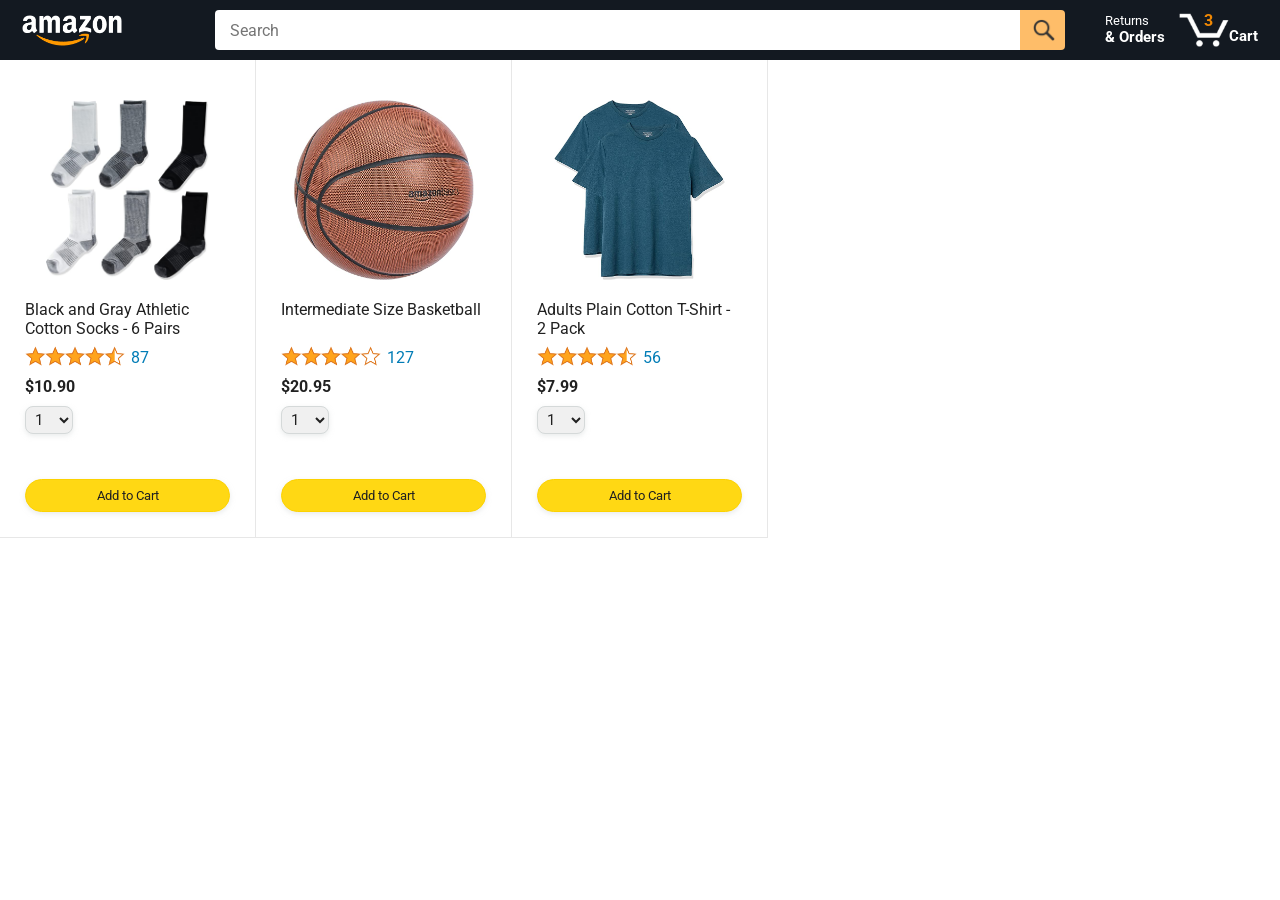
==== javascript-amazon-project-main/amazon.html @ 1766d0ad "new amazon project" ====
<!DOCTYPE html>
<html>
  <head>
    <title>Amazon Project</title>

    <!-- This code is needed for responsive design to work.
      (Responsive design = make the website look good on
      smaller screen sizes like a phone or a tablet). -->
    <meta name="viewport" content="width=device-width, initial-scale=1">

    <!-- Load a font called Roboto from Google Fonts. -->
    <link rel="preconnect" href="https://fonts.googleapis.com">
    <link rel="preconnect" href="https://fonts.gstatic.com" crossorigin>
    <link href="https://fonts.googleapis.com/css2?family=Roboto:wght@400;500;700&display=swap" rel="stylesheet">

    <!-- Here are the CSS files for this page. -->
    <link rel="stylesheet" href="styles/shared/general.css">
    <link rel="stylesheet" href="styles/shared/amazon-header.css">
    <link rel="stylesheet" href="styles/pages/amazon.css">
  </head>
  <body>
    <div class="amazon-header">
      <div class="amazon-header-left-section">
        <a href="amazon.html" class="header-link">
          <img class="amazon-logo"
            src="images/amazon-logo-white.png">
          <img class="amazon-mobile-logo"
            src="images/amazon-mobile-logo-white.png">
        </a>
      </div>

      <div class="amazon-header-middle-section">
        <input class="search-bar" type="text" placeholder="Search">

        <button class="search-button">
          <img class="search-icon" src="images/icons/search-icon.png">
        </button>
      </div>

      <div class="amazon-header-right-section">
        <a class="orders-link header-link" href="orders.html">
          <span class="returns-text">Returns</span>
          <span class="orders-text">& Orders</span>
        </a>

        <a class="cart-link header-link" href="checkout.html">
          <img class="cart-icon" src="images/icons/cart-icon.png">
          <div class="cart-quantity">3</div>
          <div class="cart-text">Cart</div>
        </a>
      </div>
    </div>
    
    <div class="main">
      <div class="products-grid">
        <div class="product-container">
          <div class="product-image-container">
            <img class="product-image"
              src="images/products/athletic-cotton-socks-6-pairs.jpg">
          </div>

          <div class="product-name limit-text-to-2-lines">
            Black and Gray Athletic Cotton Socks - 6 Pairs
          </div>

          <div class="product-rating-container">
            <img class="product-rating-stars"
              src="images/ratings/rating-45.png">
            <div class="product-rating-count link-primary">
              87
            </div>
          </div>

          <div class="product-price">
            $10.90
          </div>

          <div class="product-quantity-container">
            <select>
              <option selected value="1">1</option>
              <option value="2">2</option>
              <option value="3">3</option>
              <option value="4">4</option>
              <option value="5">5</option>
              <option value="6">6</option>
              <option value="7">7</option>
              <option value="8">8</option>
              <option value="9">9</option>
              <option value="10">10</option>
            </select>
          </div>

          <div class="product-spacer"></div>

          <div class="added-to-cart">
            <img src="images/icons/checkmark.png">
            Added
          </div>

          <button class="add-to-cart-button button-primary">
            Add to Cart
          </button>
        </div>

        <div class="product-container">
          <div class="product-image-container">
            <img class="product-image"
              src="images/products/intermediate-composite-basketball.jpg">
          </div>

          <div class="product-name limit-text-to-2-lines">
            Intermediate Size Basketball
          </div>

          <div class="product-rating-container">
            <img class="product-rating-stars"
              src="images/ratings/rating-40.png">
            <div class="product-rating-count link-primary">
              127
            </div>
          </div>

          <div class="product-price">
            $20.95
          </div>

          <div class="product-quantity-container">
            <select>
              <option selected value="1">1</option>
              <option value="2">2</option>
              <option value="3">3</option>
              <option value="4">4</option>
              <option value="5">5</option>
              <option value="6">6</option>
              <option value="7">7</option>
              <option value="8">8</option>
              <option value="9">9</option>
              <option value="10">10</option>
            </select>
          </div>

          <div class="product-spacer"></div>

          <div class="added-to-cart">
            <img src="images/icons/checkmark.png">
            Added
          </div>

          <button class="add-to-cart-button button-primary">
            Add to Cart
          </button>
        </div>

        <div class="product-container">
          <div class="product-image-container">
            <img class="product-image"
              src="images/products/adults-plain-cotton-tshirt-2-pack-teal.jpg">
          </div>

          <div class="product-name limit-text-to-2-lines">
            Adults Plain Cotton T-Shirt - 2 Pack
          </div>

          <div class="product-rating-container">
            <img class="product-rating-stars"
              src="images/ratings/rating-45.png">
            <div class="product-rating-count link-primary">
              56
            </div>
          </div>

          <div class="product-price">
            $7.99
          </div>

          <div class="product-quantity-container">
            <select>
              <option selected value="1">1</option>
              <option value="2">2</option>
              <option value="3">3</option>
              <option value="4">4</option>
              <option value="5">5</option>
              <option value="6">6</option>
              <option value="7">7</option>
              <option value="8">8</option>
              <option value="9">9</option>
              <option value="10">10</option>
            </select>
          </div>

          <div class="product-spacer"></div>

          <div class="added-to-cart">
            <img src="images/icons/checkmark.png">
            Added
          </div>

          <button class="add-to-cart-button button-primary">
            Add to Cart
          </button>
        </div>
      </div>
    </div>
  </body>
</html>
---- javascript-amazon-project-main/styles/shared/general.css ----
body {
  font-family: Roboto, Arial;
  color: rgb(33, 33, 33);
  /* The <body> element has a default margin of 8px
     on all sides. This removes the default margins. */
  margin: 0;
}

/* <p> elements have a default margin on the top
   and bottom. This removes the default margins. */
p {
  margin: 0;
}

button {
  cursor: pointer;
}

select {
  cursor: pointer;
}

input, select, button {
  font-family: Roboto, Arial;
}

.button-primary {
  color: rgb(33, 33, 33);
  background-color: rgb(255, 216, 20);
  border: 1px solid rgb(252, 210, 0);
  border-radius: 8px;
  cursor: pointer;
  box-shadow: 0 2px 5px rgba(213, 217, 217, 0.5);
}

.button-primary:hover {
  background-color: rgb(247, 202, 0);
  border: 1px solid rgb(242, 194, 0);
}

.button-primary:active {
  background: rgb(255, 216, 20);
  border-color: rgb(252, 210, 0);
  box-shadow: none;
}

.button-secondary {
  color: rgb(33, 33, 33);
  background: white;
  border: 1px solid rgb(213, 217, 217);
  border-radius: 8px;
  cursor: pointer;
  box-shadow: 0 2px 5px rgba(213, 217, 217, 0.5);
}

.button-secondary:hover {
  background-color: rgb(247, 250, 250);
}

.button-secondary:active {
  background-color: rgb(237, 253, 255);
  box-shadow: none;
}

/* These styles will limit text to 2 lines. Anything
   beyond 2 lines will be replaced with "..."
   You can find this code by using an A.I. tool or by
   searching in Google.
   https://css-tricks.com/almanac/properties/l/line-clamp/ */
.limit-text-to-2-lines {
  display: -webkit-box;
  -webkit-line-clamp: 2;
  -webkit-box-orient: vertical;
  overflow: hidden;
}

.link-primary {
  color: rgb(1, 124, 182);
  cursor: pointer;
}

.link-primary:hover {
  color: rgb(196, 80, 0);
}

/* Styles for dropdown selectors. */
select {
  color: rgb(33, 33, 33);
  background-color: rgb(240, 240, 240);
  border: 1px solid rgb(213, 217, 217);
  border-radius: 8px;
  padding: 3px 5px;
  font-size: 15px;
  cursor: pointer;
  box-shadow: 0 2px 5px rgba(213, 217, 217, 0.5);
}

select:focus,
input:focus {
  outline: 2px solid rgb(255, 153, 0);
}
---- javascript-amazon-project-main/styles/shared/amazon-header.css ----
.amazon-header {
  background-color: rgb(19, 25, 33);
  color: white;
  padding-left: 15px;
  padding-right: 15px;

  display: flex;
  align-items: center;
  justify-content: space-between;

  position: fixed;
  top: 0;
  left: 0;
  right: 0;
  height: 60px;
}

.amazon-header-left-section {
  width: 180px;
}

@media (max-width: 800px) {
  .amazon-header-left-section {
    width: unset;
  }
}

.header-link {
  display: inline-block;
  padding: 6px;
  border-radius: 2px;
  cursor: pointer;
  text-decoration: none;
  border: 1px solid rgba(0, 0, 0, 0);
}

.header-link:hover {
  border: 1px solid white;
}

.amazon-logo {
  width: 100px;
  margin-top: 5px;
}

.amazon-mobile-logo {
  display: none;
}

@media (max-width: 575px) {
  .amazon-logo {
    display: none;
  }

  .amazon-mobile-logo {
    display: block;
    height: 35px;
    margin-top: 5px;
  }
}

.amazon-header-middle-section {
  flex: 1;
  max-width: 850px;
  margin-left: 10px;
  margin-right: 10px;
  display: flex;
}

.search-bar {
  flex: 1;
  width: 0;
  font-size: 16px;
  height: 38px;
  padding-left: 15px;
  border: none;
  border-top-left-radius: 4px;
  border-bottom-left-radius: 4px;
  border-top-right-radius: 0;
  border-bottom-right-radius: 0;
}

.search-button {
  background-color: rgb(254, 189, 105);
  border: none;
  width: 45px;
  height: 40px;
  border-top-right-radius: 4px;
  border-bottom-right-radius: 4px;
  flex-shrink: 0;
}

.search-icon {
  height: 22px;
  margin-left: 2px;
  margin-top: 3px;
}

.amazon-header-right-section {
  width: 180px;
  flex-shrink: 0;
  display: flex;
  justify-content: end;
}

.orders-link {
  color: white;
}

.returns-text {
  display: block;
  font-size: 13px;
}

.orders-text {
  display: block;
  font-size: 15px;
  font-weight: 700;
}

.cart-link {
  color: white;
  display: flex;
  align-items: center;
  position: relative;
}

.cart-icon {
  width: 50px;
}

.cart-text {
  margin-top: 12px;
  font-size: 15px;
  font-weight: 700;
}

.cart-quantity {
  color: rgb(240, 136, 4);
  font-size: 16px;
  font-weight: 700;

  position: absolute;
  top: 4px;
  left: 22px;
  
  width: 26px;
  text-align: center;
}
---- javascript-amazon-project-main/styles/pages/amazon.css ----
.main {
  margin-top: 60px;
}

.products-grid {
  display: grid;

  /* - In CSS Grid, 1fr means a column will take up the
       remaining space in the grid.
     - If we write 1fr 1fr ... 1fr; 8 times, this will
       divide the grid into 8 columns, each taking up an
       equal amount of the space.
     - repeat(8, 1fr); is a shortcut for repeating "1fr"
       8 times (instead of typing out "1fr" 8 times).
       repeat(...) is a special property that works with
       display: grid; */
  grid-template-columns: repeat(8, 1fr);
}

/* @media is used to create responsive design (making the
   website look good on any screen size). This @media
   means when the screen width is 2000px or less, we
   will divide the grid into 7 columns instead of 8. */
@media (max-width: 2000px) {
  .products-grid {
    grid-template-columns: repeat(7, 1fr);
  }
}

/* This @media means when the screen width is 1600px or
   less, we will divide the grid into 6 columns. */
@media (max-width: 1600px) {
  .products-grid {
    grid-template-columns: repeat(6, 1fr);
  }
}

@media (max-width: 1300px) {
  .products-grid {
    grid-template-columns: repeat(5, 1fr);
  }
}

@media (max-width: 1000px) {
  .products-grid {
    grid-template-columns: repeat(4, 1fr);
  }
}

@media (max-width: 800px) {
  .products-grid {
    grid-template-columns: repeat(3, 1fr);
  }
}

@media (max-width: 575px) {
  .products-grid {
    grid-template-columns: repeat(2, 1fr);
  }
}

@media (max-width: 450px) {
  .products-grid {
    grid-template-columns: 1fr;
  }
}

.product-container {
  padding-top: 40px;
  padding-bottom: 25px;
  padding-left: 25px;
  padding-right: 25px;

  border-right: 1px solid rgb(231, 231, 231);
  border-bottom: 1px solid rgb(231, 231, 231);

  display: flex;
  flex-direction: column;
}

.product-image-container {
  display: flex;
  justify-content: center;
  align-items: center;

  height: 180px;
  margin-bottom: 20px;
}

.product-image {
  /* Images will overflow their container by default. To
    prevent this, we set max-width and max-height to 100%
    so they stay inside their container. */
  max-width: 100%;
  max-height: 100%;
}

.product-name {
  height: 40px;
  margin-bottom: 5px;
}

.product-rating-container {
  display: flex;
  align-items: center;
  margin-bottom: 10px;
}

.product-rating-stars {
  width: 100px;
  margin-right: 6px;
}

.product-rating-count {
  color: rgb(1, 124, 182);
  cursor: pointer;
  margin-top: 3px;
}

.product-price {
  font-weight: 700;
  margin-bottom: 10px;
}

.product-quantity-container {
  margin-bottom: 17px;
}

.product-spacer {
  flex: 1;
}

.added-to-cart {
  color: rgb(6, 125, 98);
  font-size: 16px;

  display: flex;
  align-items: center;
  margin-bottom: 8px;

  /* At first, the "Added to cart" message will
     be invisible. Use JavaScript to change the
     opacity and make it visible. */
  opacity: 0;
}

.added-to-cart img {
  height: 20px;
  margin-right: 5px;
}

.add-to-cart-button {
  width: 100%;
  padding: 8px;
  border-radius: 50px;
}
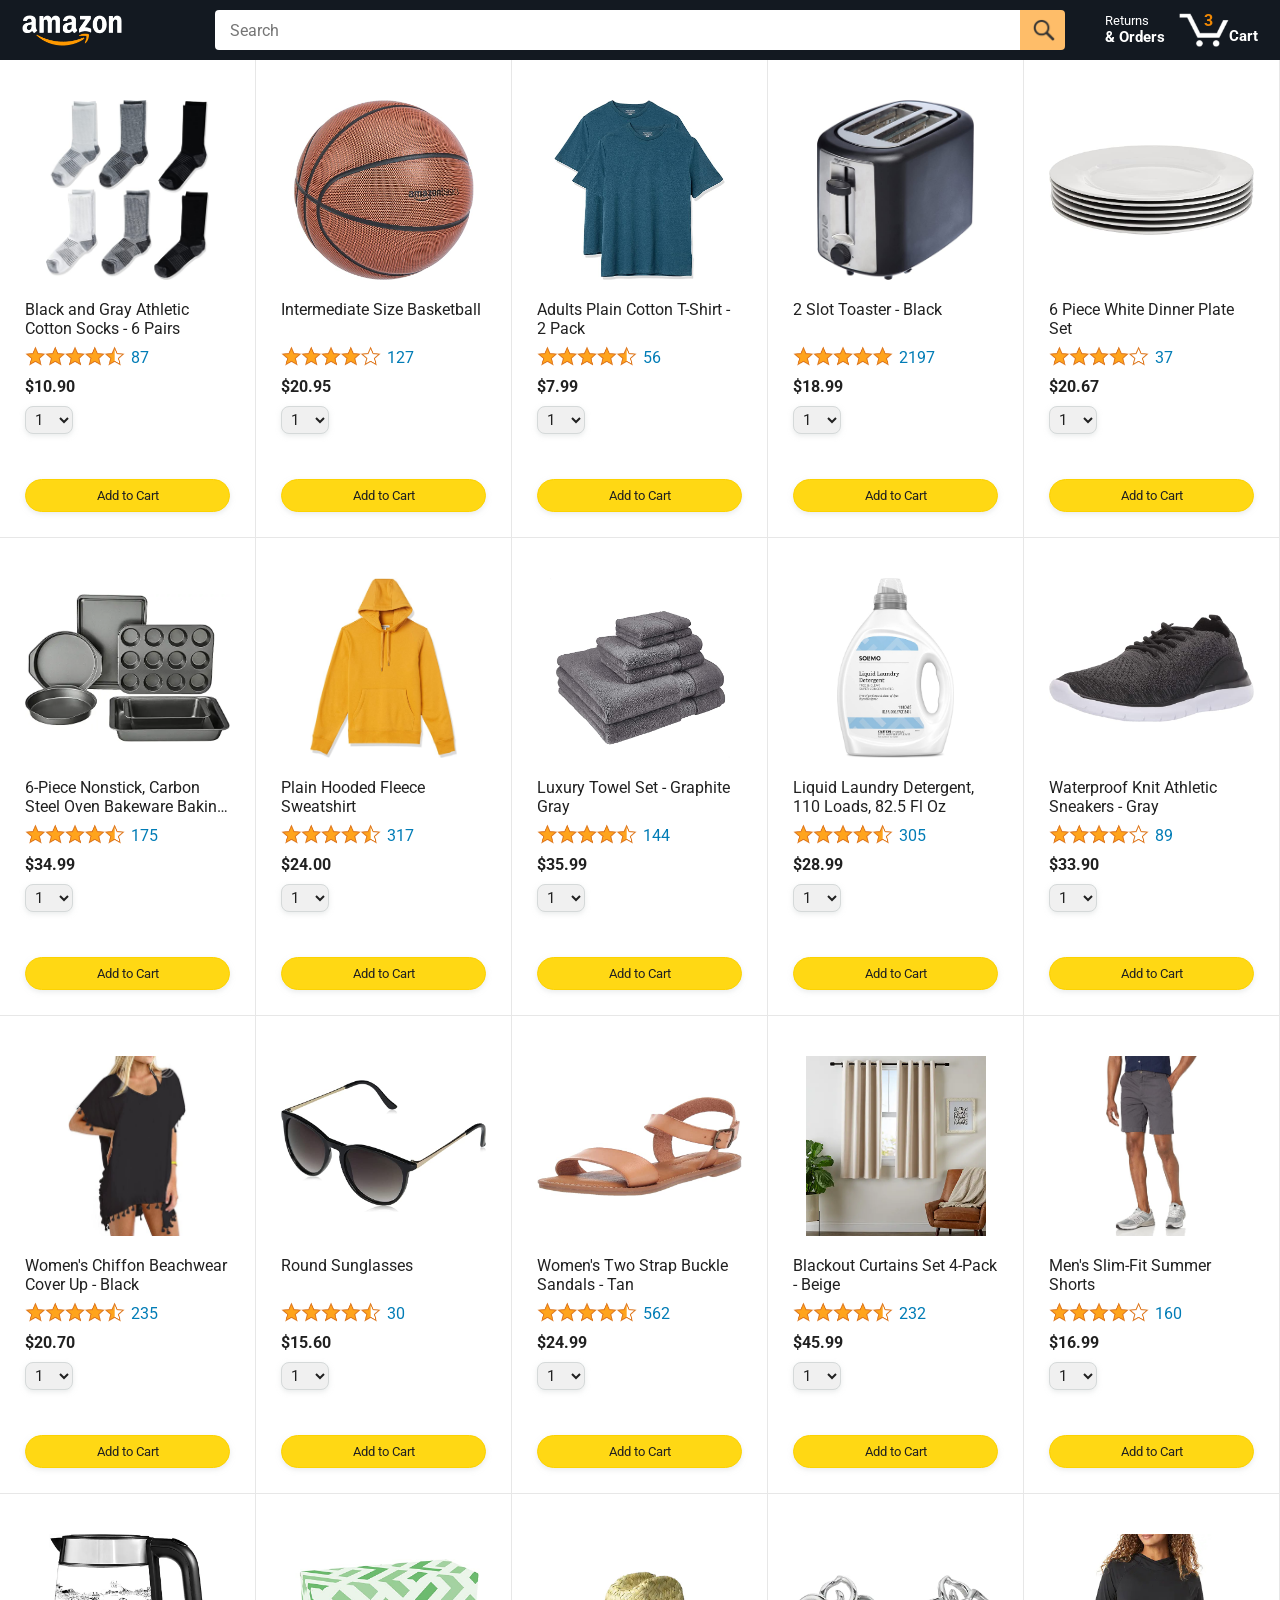
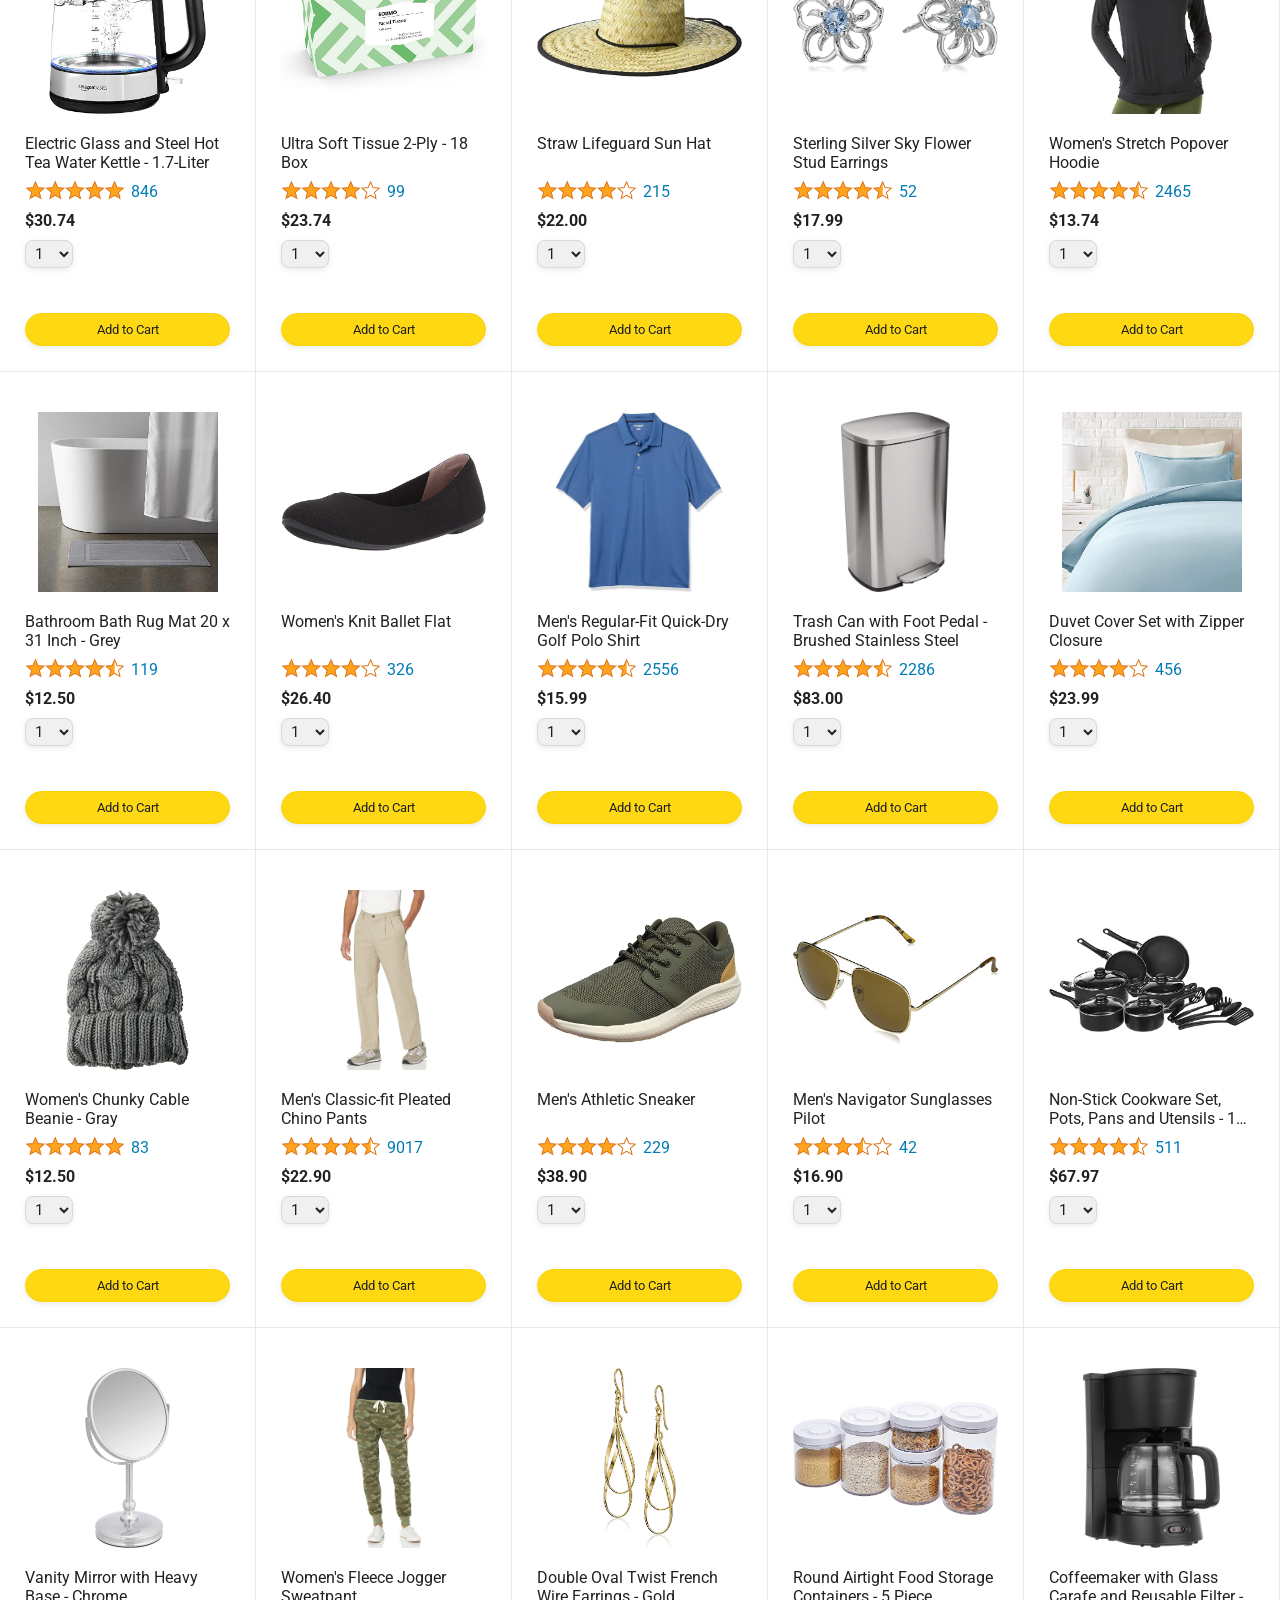
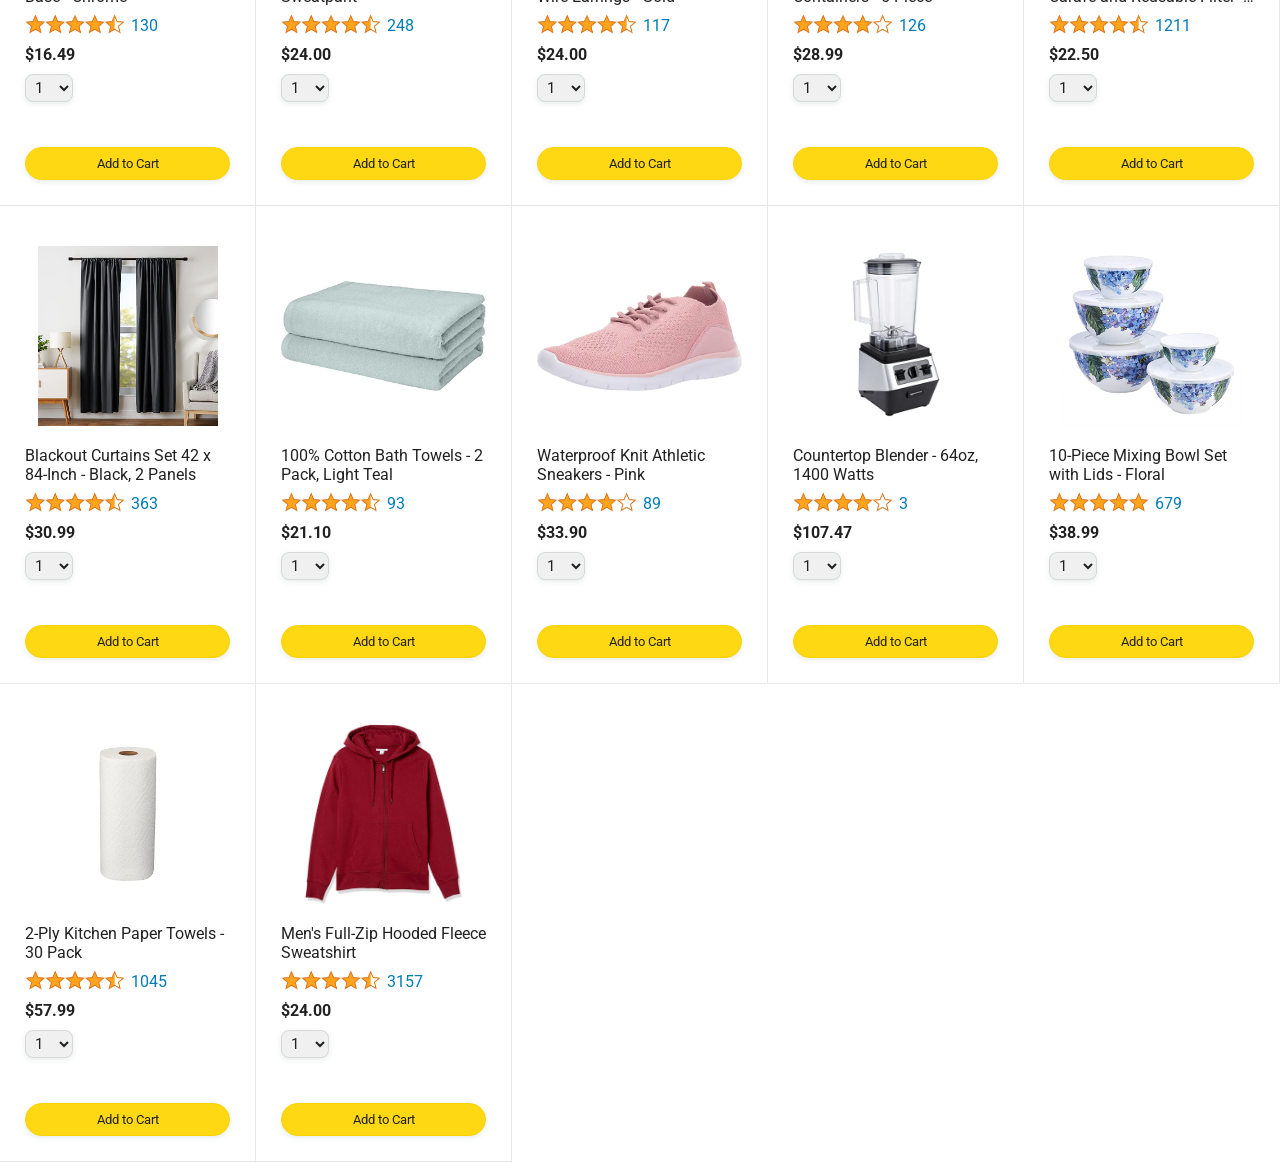
==== commit beeb77a0: "Use Product.js file" ====
--- a/javascript-amazon-project-main/amazon.html
+++ b/javascript-amazon-project-main/amazon.html
@@ -52,154 +52,11 @@
     </div>
     
     <div class="main">
-      <div class="products-grid">
-        <div class="product-container">
-          <div class="product-image-container">
-            <img class="product-image"
-              src="images/products/athletic-cotton-socks-6-pairs.jpg">
-          </div>
+      <div class="products-grid js-products-grid">
 
-          <div class="product-name limit-text-to-2-lines">
-            Black and Gray Athletic Cotton Socks - 6 Pairs
-          </div>
-
-          <div class="product-rating-container">
-            <img class="product-rating-stars"
-              src="images/ratings/rating-45.png">
-            <div class="product-rating-count link-primary">
-              87
-            </div>
-          </div>
-
-          <div class="product-price">
-            $10.90
-          </div>
-
-          <div class="product-quantity-container">
-            <select>
-              <option selected value="1">1</option>
-              <option value="2">2</option>
-              <option value="3">3</option>
-              <option value="4">4</option>
-              <option value="5">5</option>
-              <option value="6">6</option>
-              <option value="7">7</option>
-              <option value="8">8</option>
-              <option value="9">9</option>
-              <option value="10">10</option>
-            </select>
-          </div>
-
-          <div class="product-spacer"></div>
-
-          <div class="added-to-cart">
-            <img src="images/icons/checkmark.png">
-            Added
-          </div>
-
-          <button class="add-to-cart-button button-primary">
-            Add to Cart
-          </button>
-        </div>
-
-        <div class="product-container">
-          <div class="product-image-container">
-            <img class="product-image"
-              src="images/products/intermediate-composite-basketball.jpg">
-          </div>
-
-          <div class="product-name limit-text-to-2-lines">
-            Intermediate Size Basketball
-          </div>
-
-          <div class="product-rating-container">
-            <img class="product-rating-stars"
-              src="images/ratings/rating-40.png">
-            <div class="product-rating-count link-primary">
-              127
-            </div>
-          </div>
-
-          <div class="product-price">
-            $20.95
-          </div>
-
-          <div class="product-quantity-container">
-            <select>
-              <option selected value="1">1</option>
-              <option value="2">2</option>
-              <option value="3">3</option>
-              <option value="4">4</option>
-              <option value="5">5</option>
-              <option value="6">6</option>
-              <option value="7">7</option>
-              <option value="8">8</option>
-              <option value="9">9</option>
-              <option value="10">10</option>
-            </select>
-          </div>
-
-          <div class="product-spacer"></div>
-
-          <div class="added-to-cart">
-            <img src="images/icons/checkmark.png">
-            Added
-          </div>
-
-          <button class="add-to-cart-button button-primary">
-            Add to Cart
-          </button>
-        </div>
-
-        <div class="product-container">
-          <div class="product-image-container">
-            <img class="product-image"
-              src="images/products/adults-plain-cotton-tshirt-2-pack-teal.jpg">
-          </div>
-
-          <div class="product-name limit-text-to-2-lines">
-            Adults Plain Cotton T-Shirt - 2 Pack
-          </div>
-
-          <div class="product-rating-container">
-            <img class="product-rating-stars"
-              src="images/ratings/rating-45.png">
-            <div class="product-rating-count link-primary">
-              56
-            </div>
-          </div>
-
-          <div class="product-price">
-            $7.99
-          </div>
-
-          <div class="product-quantity-container">
-            <select>
-              <option selected value="1">1</option>
-              <option value="2">2</option>
-              <option value="3">3</option>
-              <option value="4">4</option>
-              <option value="5">5</option>
-              <option value="6">6</option>
-              <option value="7">7</option>
-              <option value="8">8</option>
-              <option value="9">9</option>
-              <option value="10">10</option>
-            </select>
-          </div>
-
-          <div class="product-spacer"></div>
-
-          <div class="added-to-cart">
-            <img src="images/icons/checkmark.png">
-            Added
-          </div>
-
-          <button class="add-to-cart-button button-primary">
-            Add to Cart
-          </button>
-        </div>
       </div>
     </div>
+    <script src="data/products.js"></script>
+    <script src="../scripts/amazon.js"></script>
   </body>
 </html>
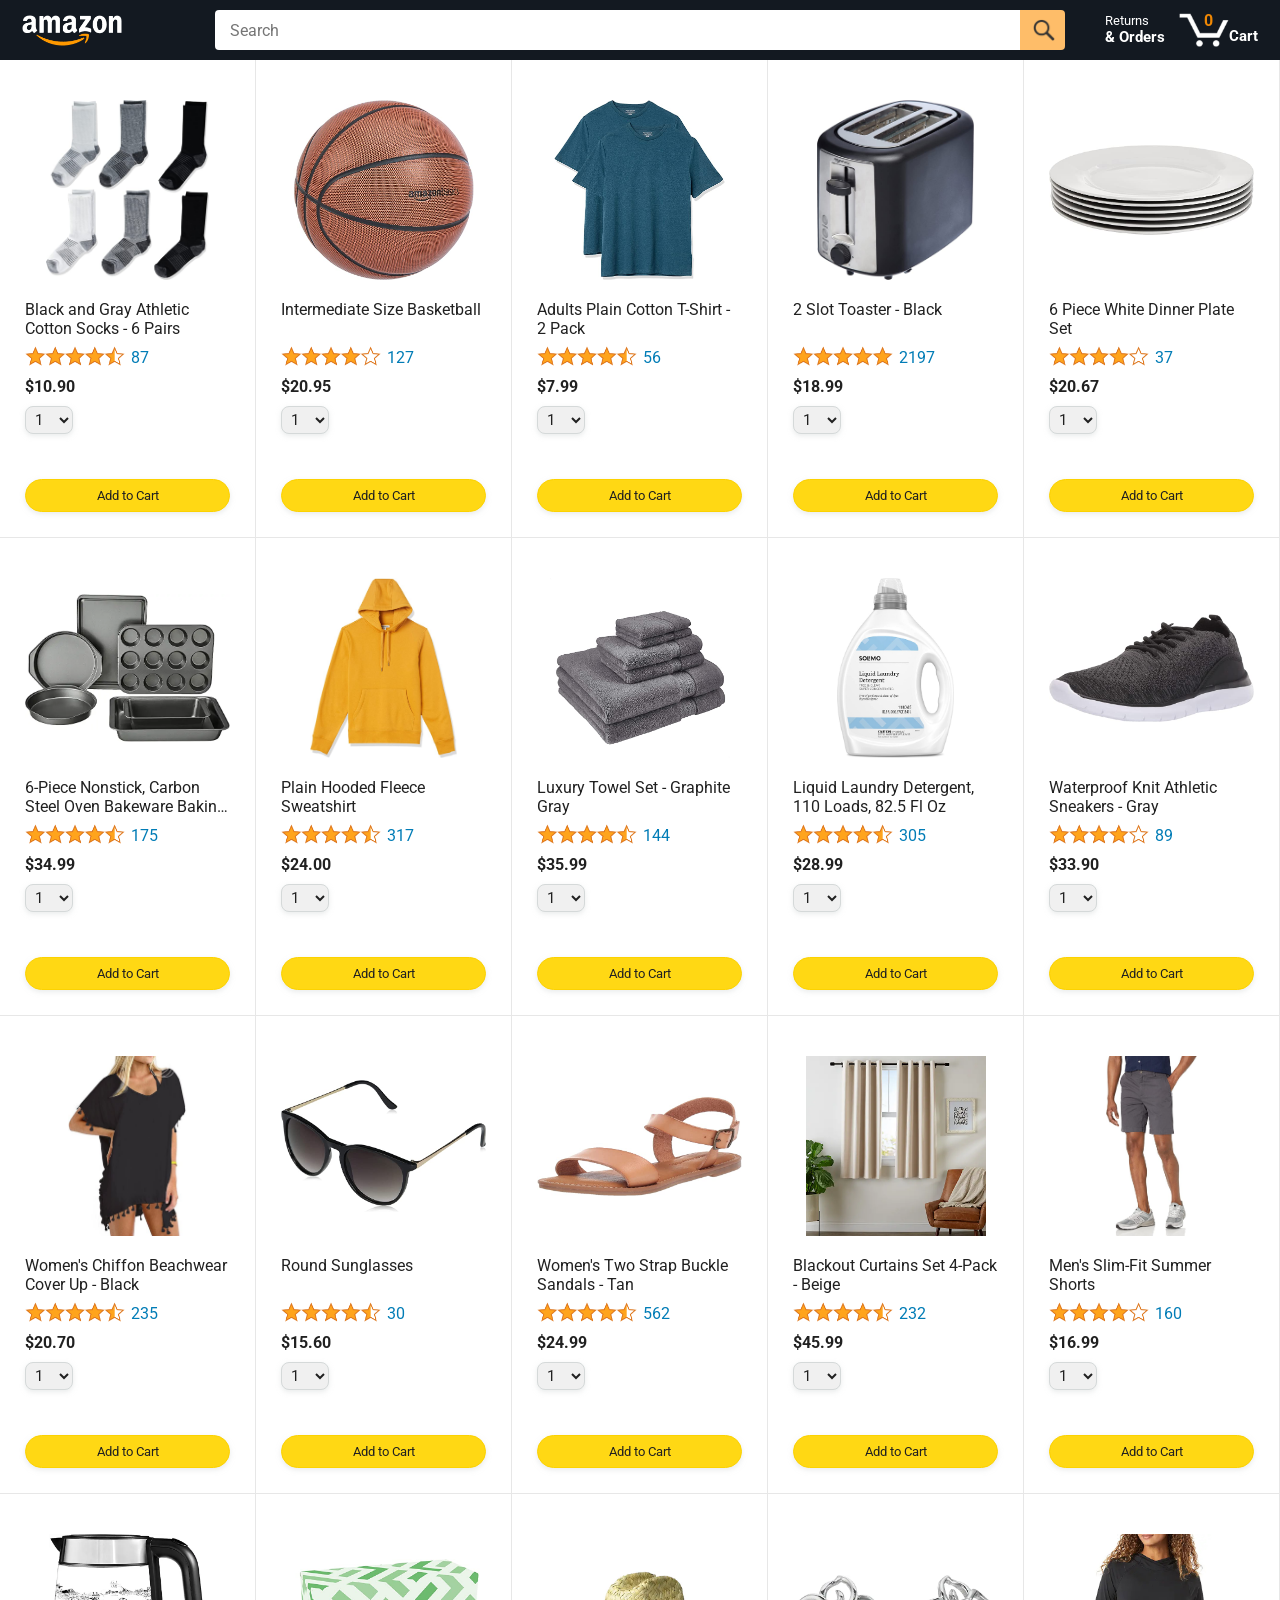
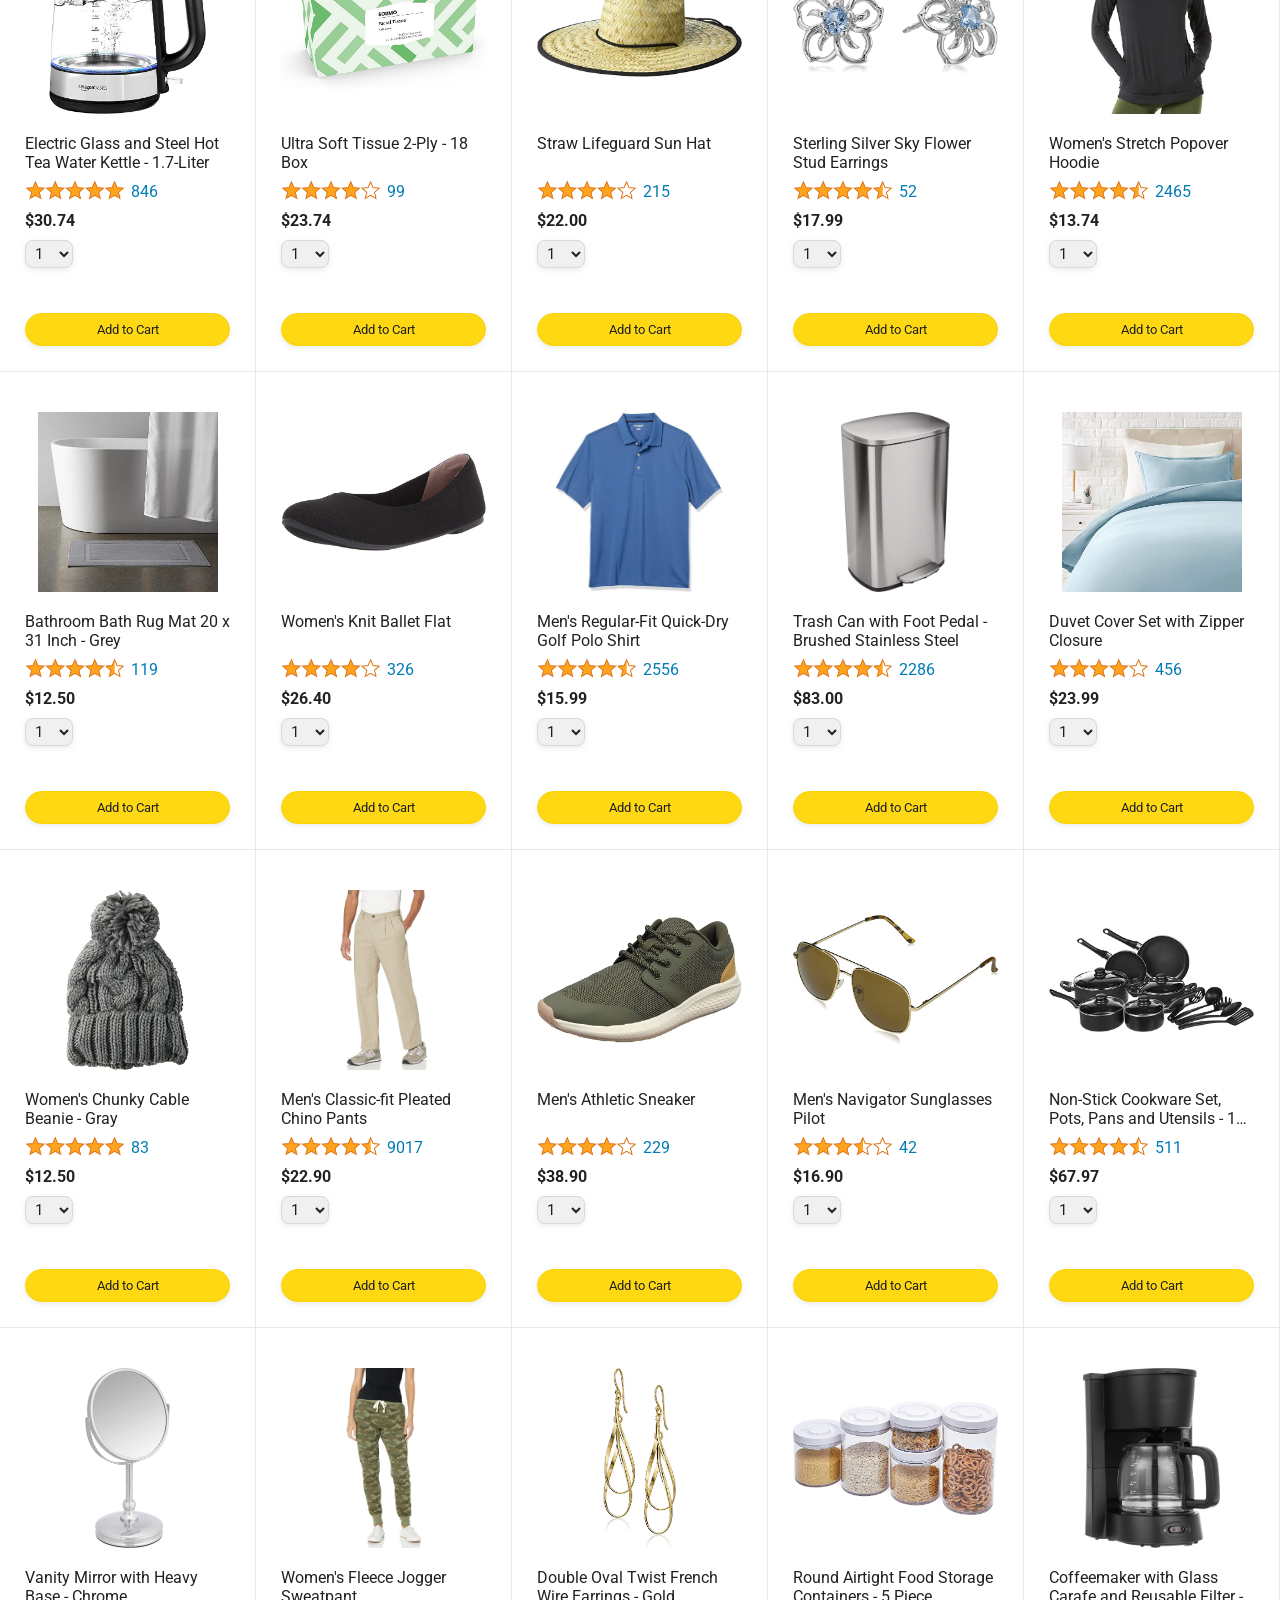
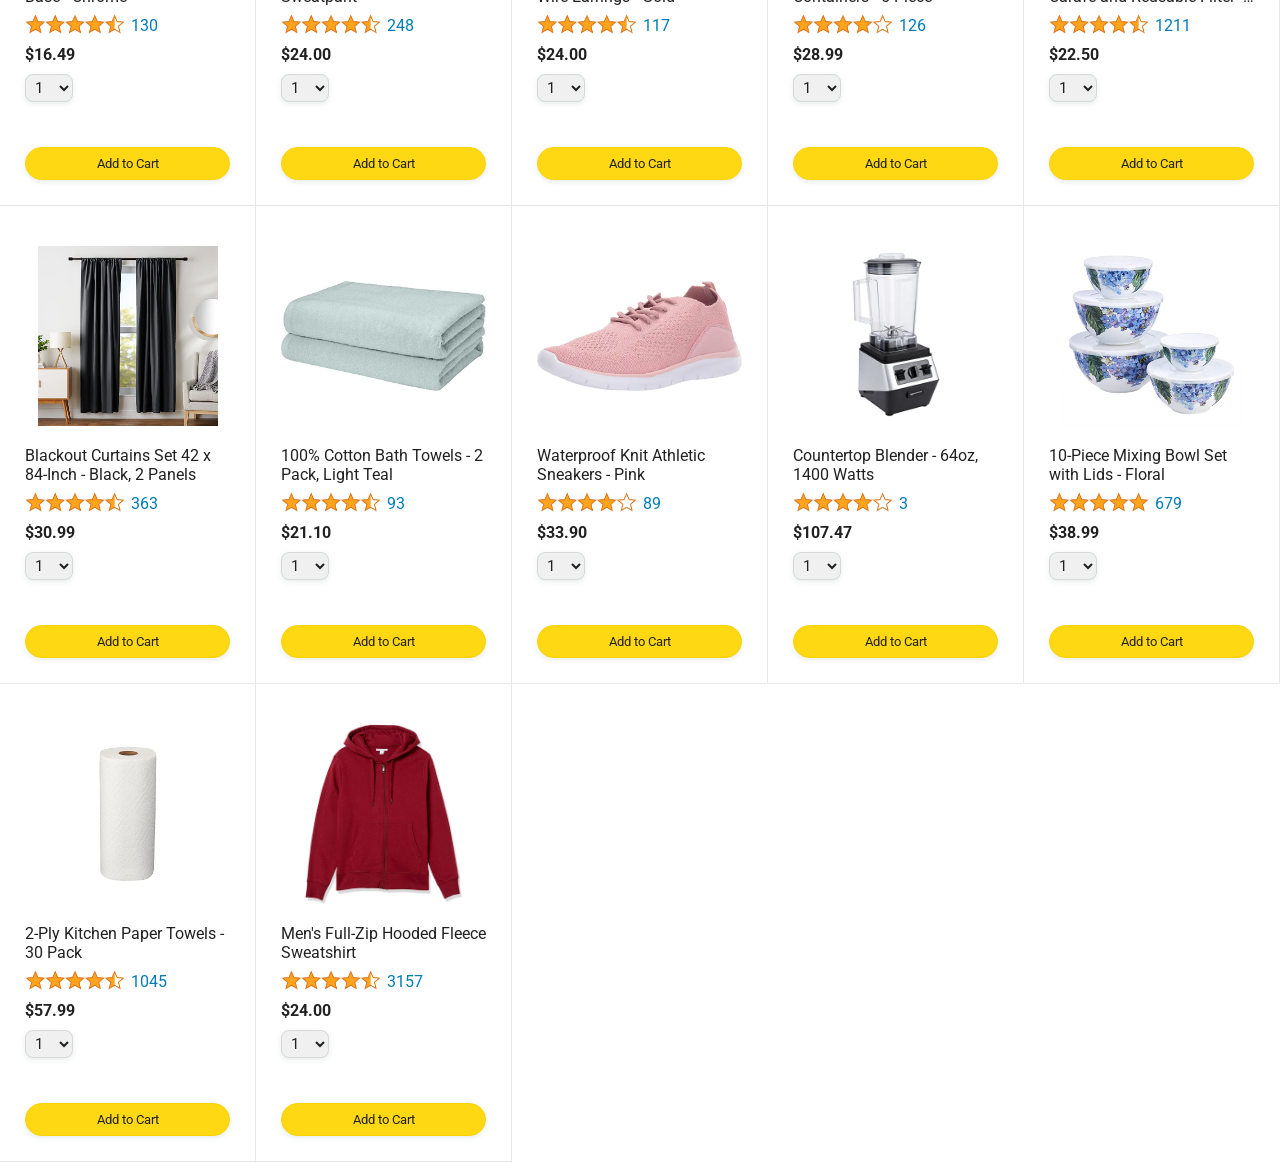
==== commit 7c7dafc3: "Make the cart quantity interactive" ====
--- a/javascript-amazon-project-main/amazon.html
+++ b/javascript-amazon-project-main/amazon.html
@@ -45,7 +45,7 @@
 
         <a class="cart-link header-link" href="checkout.html">
           <img class="cart-icon" src="images/icons/cart-icon.png">
-          <div class="cart-quantity">3</div>
+          <div class="cart-quantity js-cart-quantity">0</div>
           <div class="cart-text">Cart</div>
         </a>
       </div>
@@ -58,5 +58,6 @@
     </div>
     <script src="data/products.js"></script>
     <script src="../scripts/amazon.js"></script>
+    <script src="data/cart.js"></script>
   </body>
 </html>
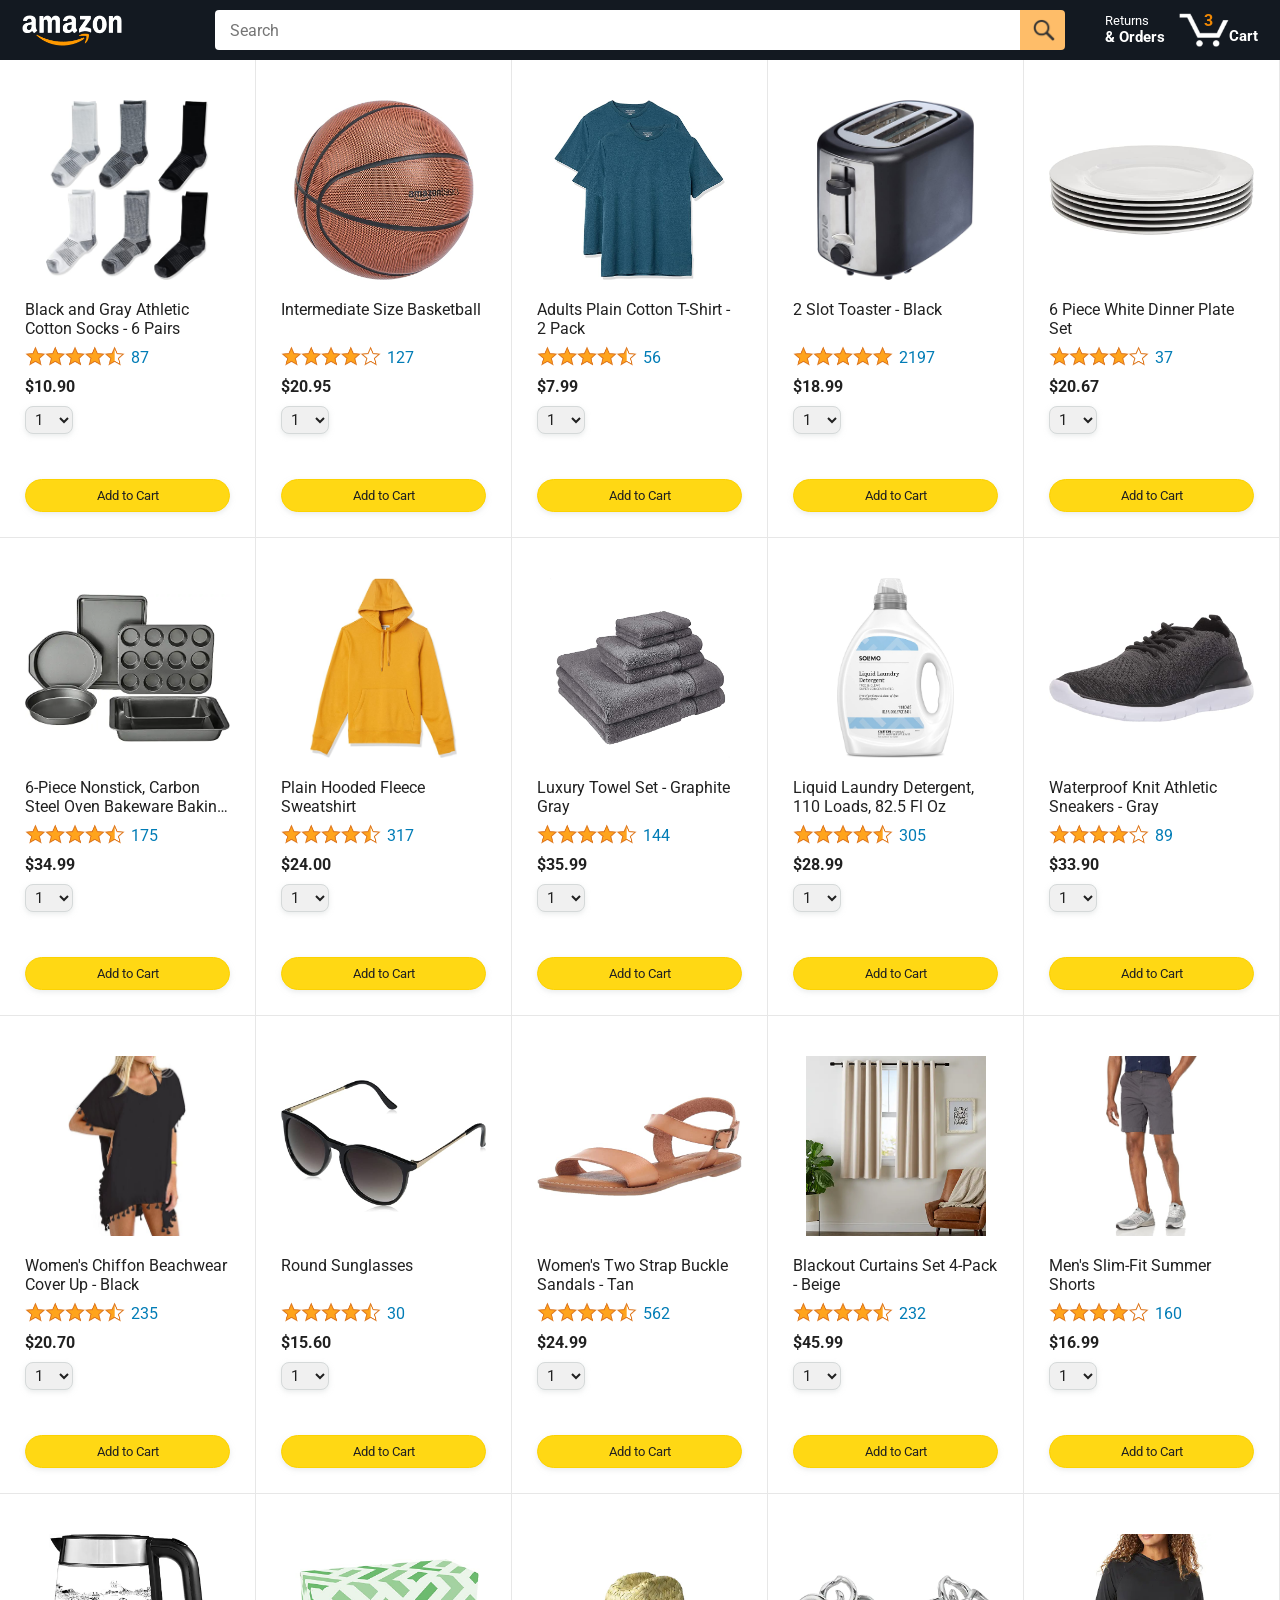
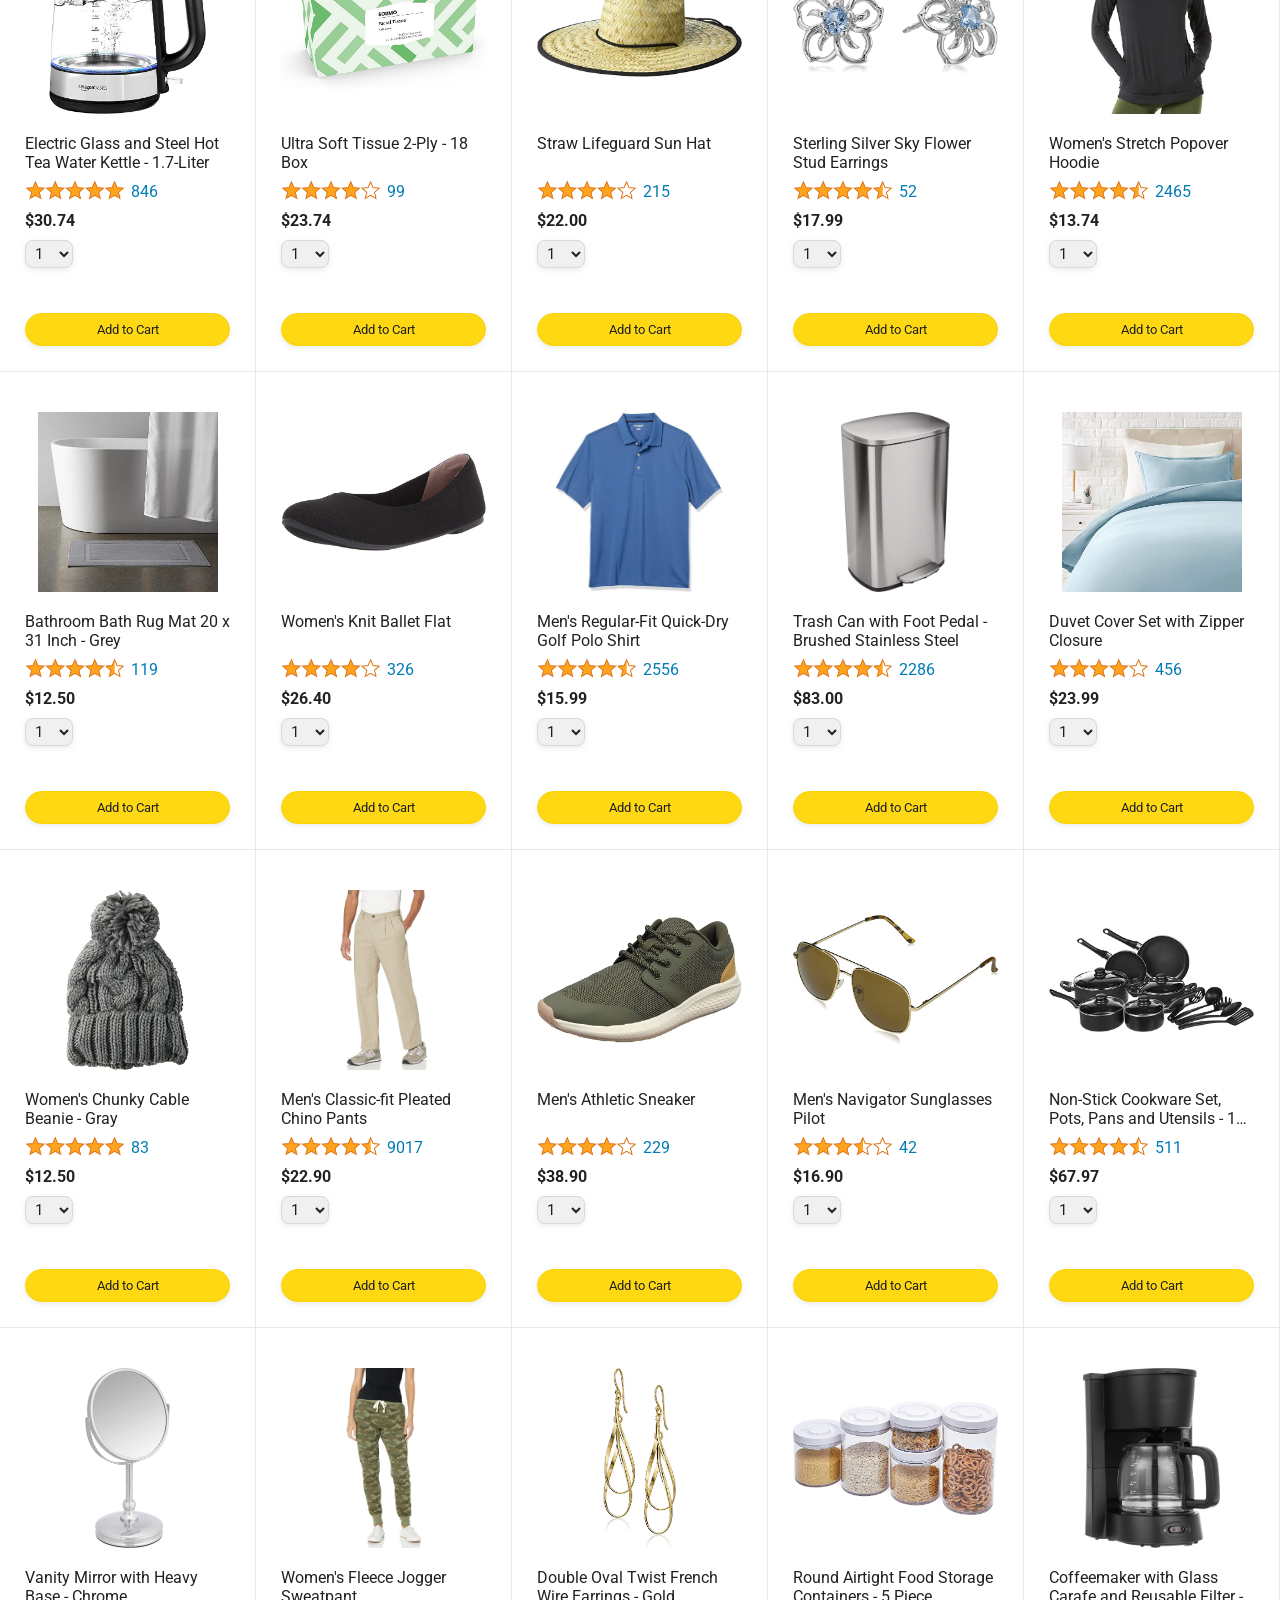
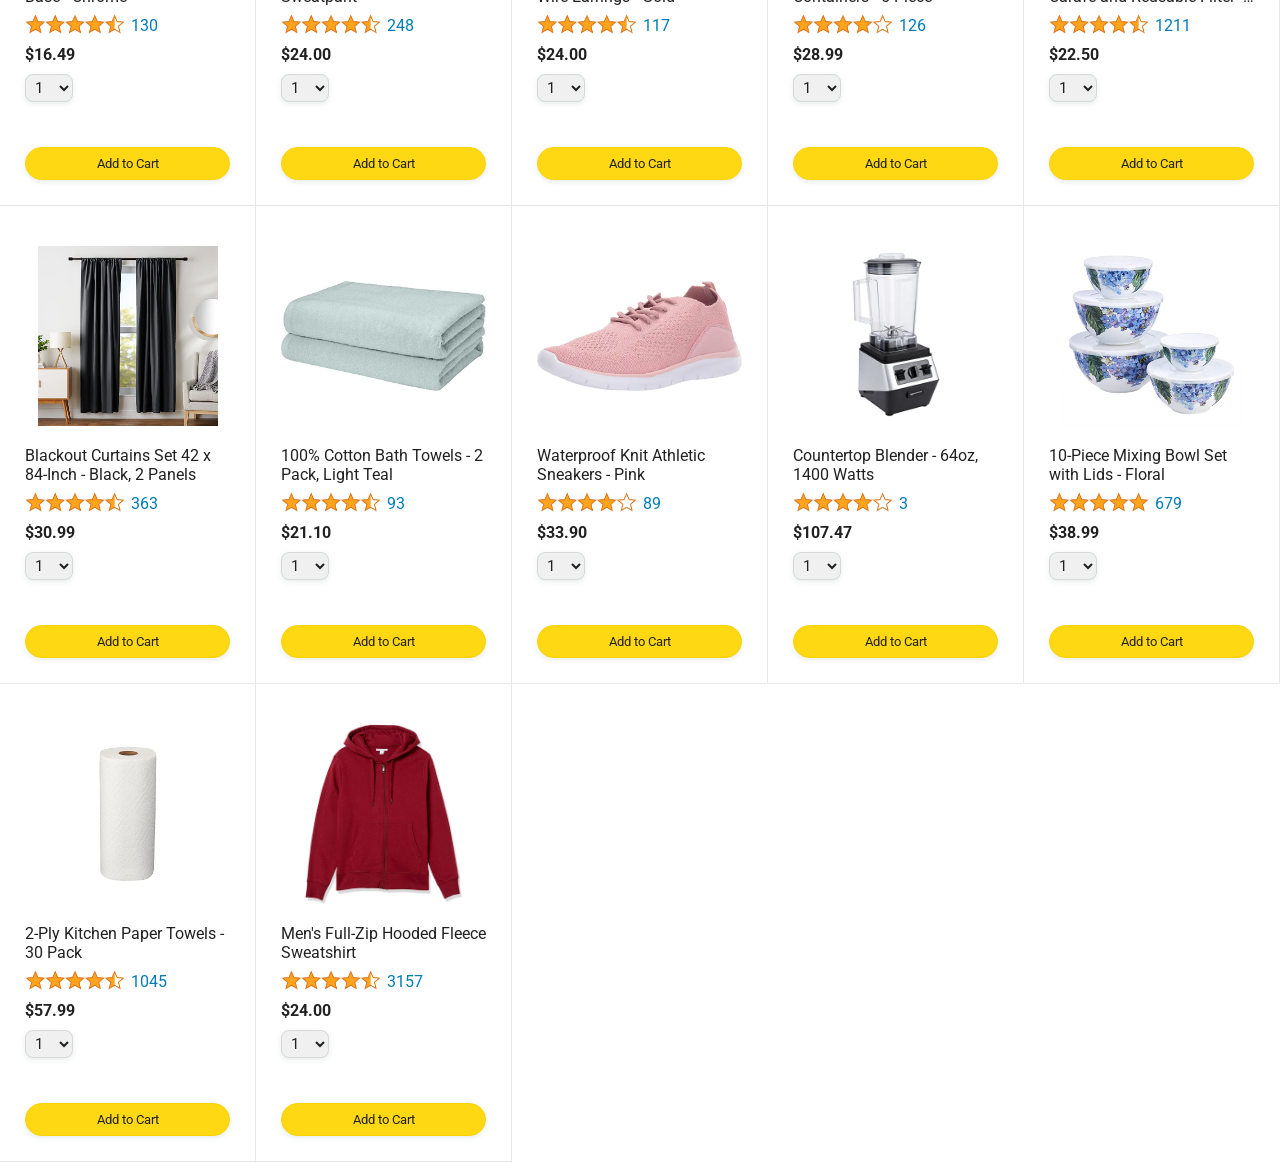
==== commit f69e5841: "Create automated tests for formatCurrency" ====
--- a/javascript-amazon-project-main/amazon.html
+++ b/javascript-amazon-project-main/amazon.html
@@ -45,7 +45,7 @@
 
         <a class="cart-link header-link" href="checkout.html">
           <img class="cart-icon" src="images/icons/cart-icon.png">
-          <div class="cart-quantity js-cart-quantity">0</div>
+          <div class="cart-quantity js-cart-quantity">3</div>
           <div class="cart-text">Cart</div>
         </a>
       </div>
@@ -56,8 +56,6 @@
 
       </div>
     </div>
-    <script src="data/products.js"></script>
-    <script src="../scripts/amazon.js"></script>
-    <script src="data/cart.js"></script>
+    <script type="module" src="../scripts/amazon.js"></script>
   </body>
 </html>
